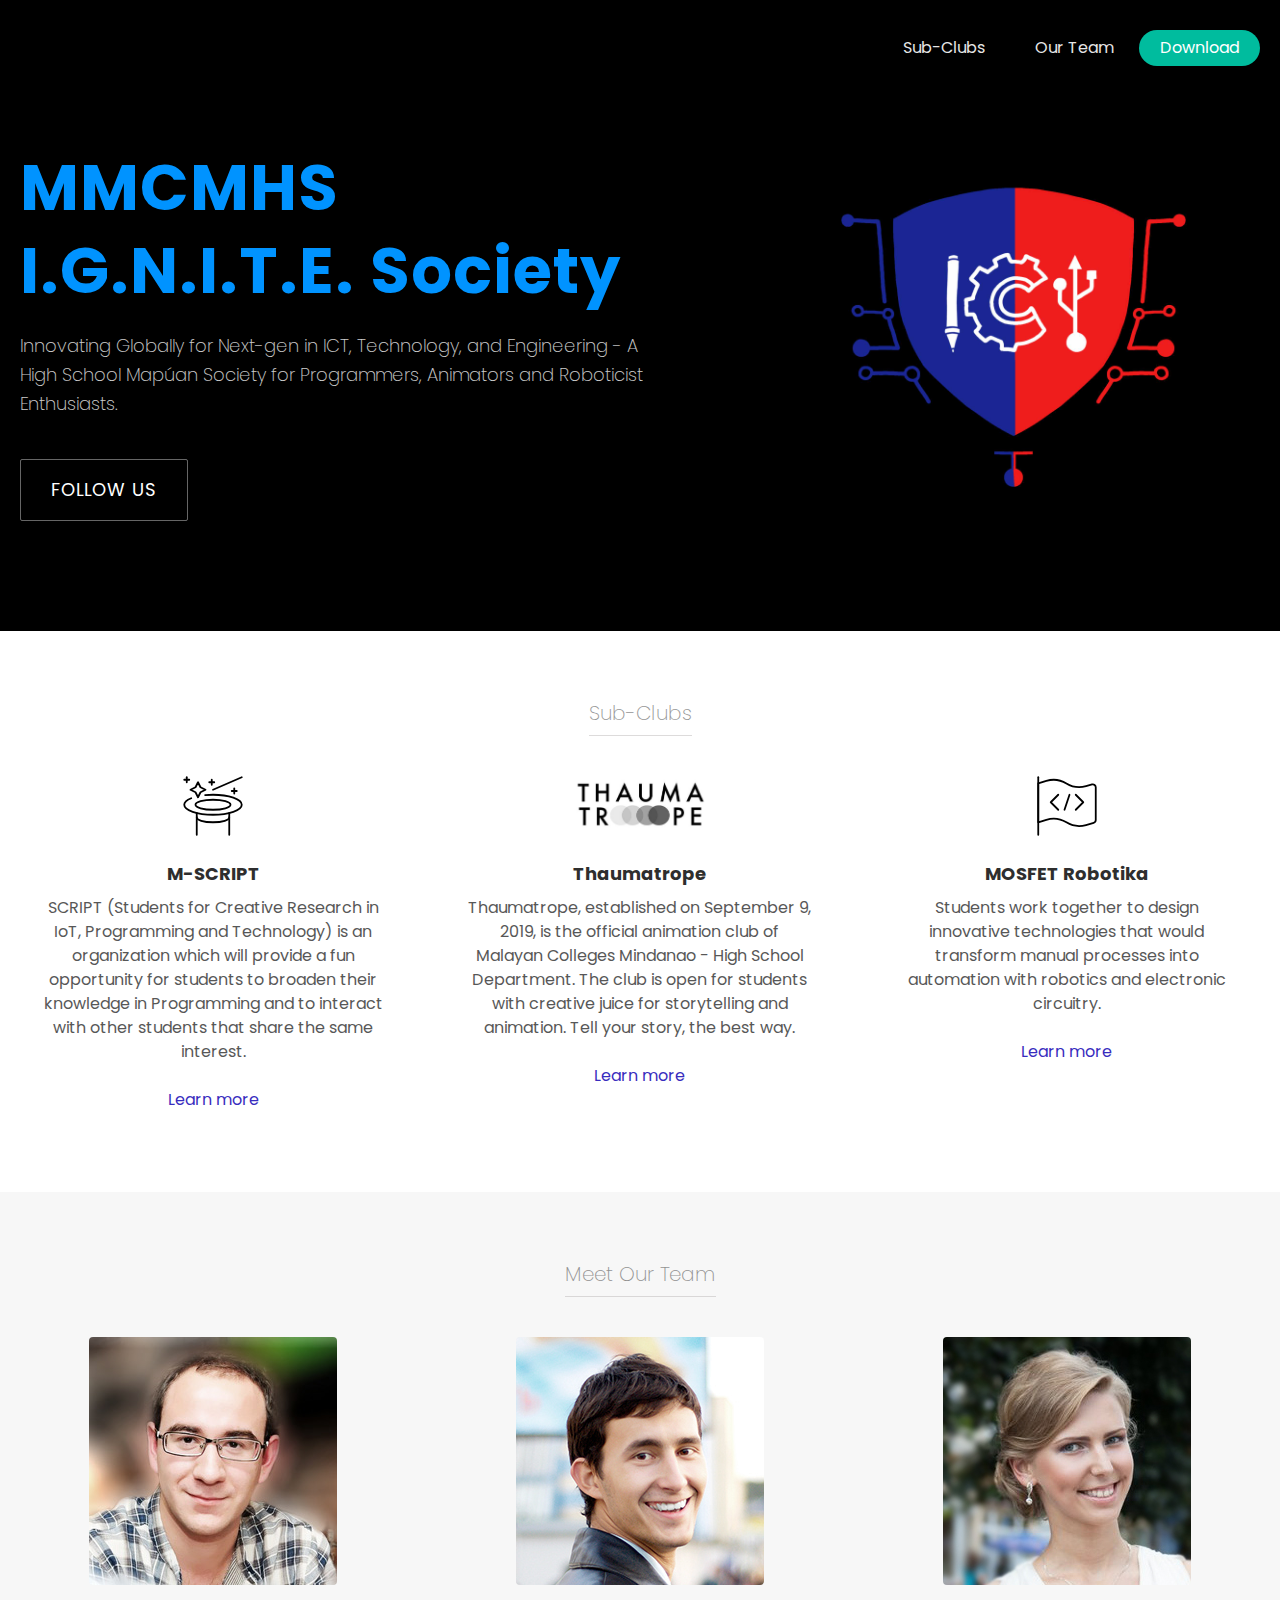
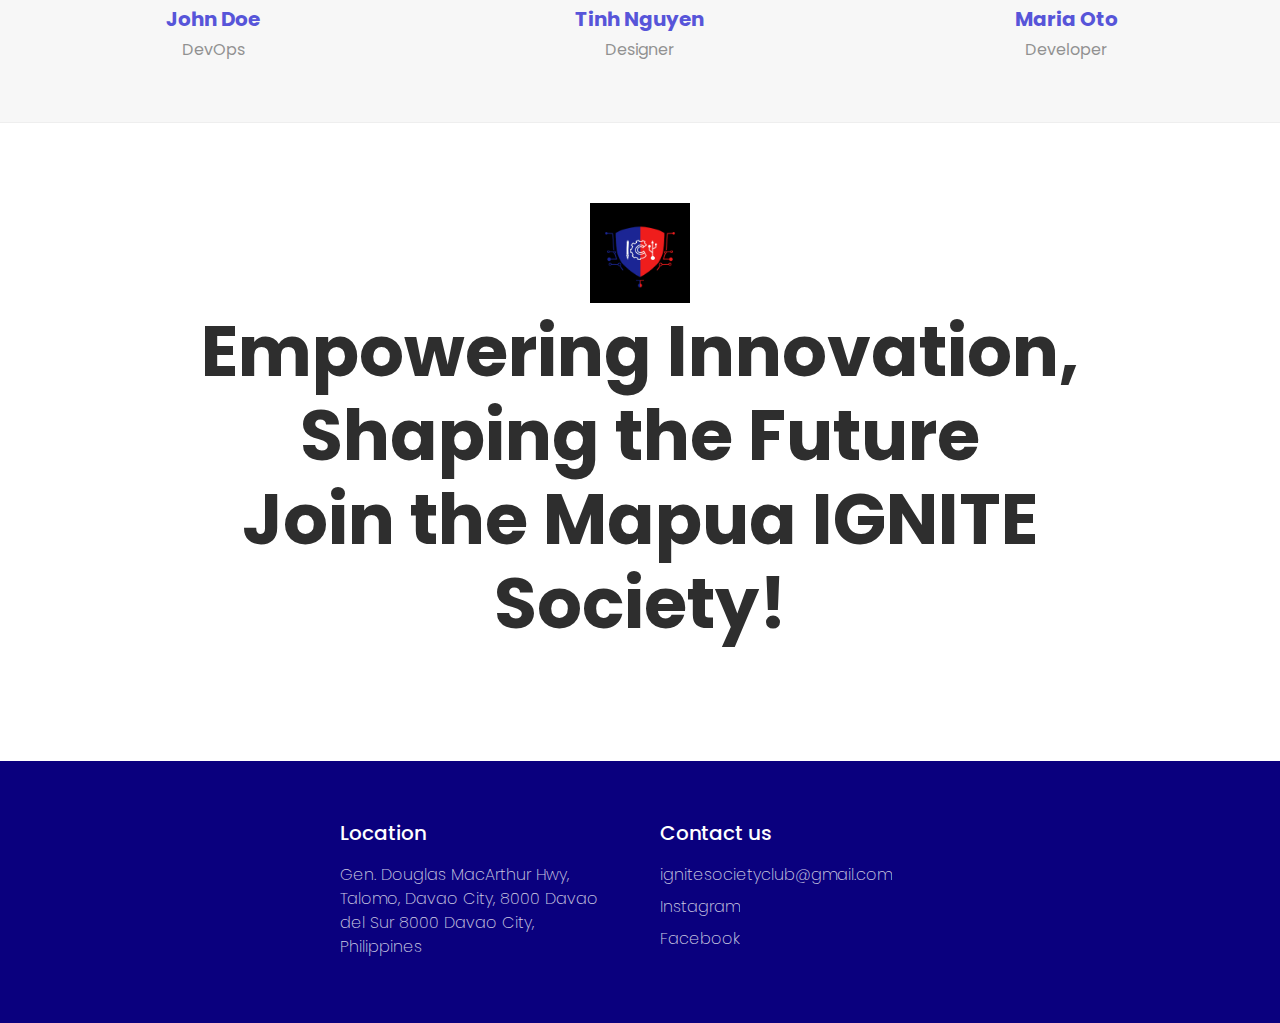
==== dev-space/index.html @ 8fa35f1d "my initial commit" ====
<!DOCTYPE html>
<html lang="en">

<head>
    <meta name="generator" content="Hugo 0.48" />
    <meta charset="utf-8">
    <meta name="robots" content="index, follow">
    <meta name="viewport" content="width=device-width, initial-scale=1.0, shrink-to-fit=no">
    <meta http-equiv="x-ua-compatible" content="ie=edge">
    <title>Dev Space by Lapa Ninja</title>
    <meta name="keywords" content="yeo">
    <link href="https://fonts.googleapis.com/css?family=Poppins:200,400,700" rel="stylesheet">
    <link rel="stylesheet" href="./css/spectre.css">
    <link rel="stylesheet" href="./css/spectre-icons.css">
    <link rel="stylesheet" href="./css/spectre-exp.css">
    <link rel="stylesheet" href="./css/yeo.css">
    <meta property="og:title" content="">
    <meta property="og:url" content="">
    <meta property="og:description" content="">
    <meta property="og:site_name" content="">
    <meta property="og:type" content="product">
    <meta property="og:image" content="">
</head>

<body>
    <div class="yeo-slogan">
        <div class="container yeo-header">
            <div class="columns">
                <div class="column col-12">
                    <header class="navbar">
                        <section class="navbar-section">
                            <a class="navbar-brand logo" href="./">
                                <!-- <img class="logo-img" src="./images/logo.svg" alt=""><span>Dev Space</span> -->
                            </a>
                        </section>
                        <section class="navbar-section hide-sm">
                            <a class="btn btn-link" href="#we-do">Sub-Clubs</a>
                            <!-- <a class="btn btn-link" href="#we-work">How we work</a>
                            <a class="btn btn-link" href="#price">Pricing</a> -->
                            <a class="btn btn-link" href="#team">Our Team</a>
                            <a class="btn btn-primary btn-hire-me" href="#" >Download</a>
                        </section>
                    </header>
                </div>
            </div>
        </div>
        <div class="container slogan">
            <div class="columns">
                <div class="column col-7 col-sm-12">
                    <div class="slogan-content">
                        <h1>
                            <span class="slogan-bold">MMCMHS</span> 
                            <span class="slogan-bold">I.G.N.I.T.E. Society</span>
                        </h1>
                        <p>Innovating Globally for Next-gen in ICT, Technology, and Engineering - A High School Mapúan Society for Programmers, Animators and Roboticist Enthusiasts.</p>
                        <a class="btn btn-primary btn-lg btn-start" target="_blank" href="#y">Follow us</a>

                    </div>
                </div>
                <div class="column col-5 hide-sm">
                    <img class="slogan-img" src="./images/ict club.jpg" alt="">
                </div>
                </div>
            </div>
        </div>
        <div class="yeo-do" id="we-do">
            <div class="container yeo-body">
                <div class="columns">
                    <div class="column col-12">
                        <h2 class="feature-title">Sub-Clubs</h2>
                    </div>
                    <div class="column col-4 col-sm-12">
                        <div class="yeo-do-content">
                            <img src="./images/what-we-do-1.svg" alt="">
                            <h3>M-SCRIPT</h3>
                            <p>SCRIPT (Students for Creative Research in IoT, Programming and Technology) is an organization which will provide a fun opportunity for students to broaden their knowledge in Programming and to interact with other students that share the same interest.</p>
                            <a href="">Learn more</a>
                        </div>
                    </div>
                    <div class="column col-4 col-sm-12">
                        <div class="yeo-do-content">
                            <img src="./images/THAUMATROPE.png" alt="">
                            <h3>Thaumatrope</h3>
                            <p>Thaumatrope, established on September 9, 2019, is the official animation club of Malayan Colleges Mindanao - High School Department. The club is open for students with creative juice for storytelling and animation. Tell your story, the best way.</p>
                            <a href="">Learn more</a>
                        </div>
                    </div>
                    <div class="column col-4 col-sm-12">
                        <div class="yeo-do-content">
                            <img src="./images/what-we-do-3.svg" alt="">
                            <h3>MOSFET Robotika</h3>
                            <p>Students work together to design innovative technologies that would transform manual processes into automation with robotics and electronic circuitry.</p>
                            <a href="">Learn more</a>
                        </div>
                    </div>
                </div>
            </div>
        </div>
        <!-- <div class="yeo-work" id="we-work">
            <div class="container yeo-body">
                <div class="columns">
                    <div class="column col-12 col-sm-12">
                        <h2 class="feature-title">How We Work</h2>
                    </div>
                    <div class="column col-10 col-sm-12 centered">
                        <h2 class="yeo-work-feature">
                        We build <span class="yeo-work-feature-bold">reliable infrastructure</span>, use comprehensive in-house tools.
                    </h2>
                    </div>
                </div>
            </div>
        </div>
        <div class="yeo-price" id="price">
            <div class="container yeo-body  col-sm-12">
                <div class="columns">
                    <div class="column col-4 col-sm-12">
                        <div class="panel">
                            <div class="panel-header">
                                <div class="panel-title"><span>PRO</span></div>
                            </div>
                            <div class="panel-body">
                                <p>
                                    <span class="price">$2500 </span>
                                    <span>/ month</span>
                                </p>
                                <ul>
                                    <li><strong>10</strong> billable hours included per month.</li>
                                    <li>Billable hourly rate of <strong>$300</strong> after the included 10 hours are utilized.</li>
                                    <li>24/7/365 on-call and 99.9% SLA</li>
                                    <li>Communication via ticketing system and e-mail.</li>
                                </ul>
                            </div>
                            <div class="panel-footer">
                                <button class="btn btn-primary btn-price">Contact Us</button>
                            </div>
                        </div>
                    </div>
                    <div class="column col-4 col-sm-12">
                        <div class="panel">
                            <div class="panel-header">
                                <div class="panel-title"><span>PREMIUM</span></div>
                            </div>
                            <div class="panel-body">
                                <p>
                                    <span class="price">$5000 </span>
                                    <span>/ month</span>
                                </p>
                                <ul>
                                    <li><strong>10</strong> billable hours included per month.</li>
                                    <li>Billable hourly rate of <strong>$300</strong> after the included 10 hours are utilized.</li>
                                    <li>24/7/365 on-call and 99.9% SLA</li>
                                    <li>Communication via ticketing system and e-mail.</li>
                                </ul>
                            </div>
                            <div class="panel-footer">
                                <button class="btn btn-primary btn-price">Contact Us</button>
                            </div>
                        </div>
                    </div>
                    <div class="column col-4 col-sm-12">
                        <div class="panel">
                            <div class="panel-header">
                                <div class="panel-title"><span>ENTERPRISE</span></div>
                            </div>
                            <div class="panel-body">
                                <p>
                                    <span class="price">$15000 </span>
                                    <span>/ month</span>
                                </p>
                                <ul>
                                    <li><strong>10</strong> billable hours included per month.</li>
                                    <li>Billable hourly rate of <strong>$300</strong> after the included 10 hours are utilized.</li>
                                    <li>24/7/365 on-call and 99.9% SLA</li>
                                    <li>Communication via ticketing system and e-mail.</li>
                                </ul>
                            </div>
                            <div class="panel-footer">
                                <button class="btn btn-primary btn-price">Contact Us</button>
                            </div>
                        </div>
                    </div>
                </div>
            </div>
        </div> -->
        <div class="yeo-team" id="team">
            <div class="container yeo-body">
                <div class="columns">
                    <div class="column col-12">
                        <h2 class="feature-title">Meet Our Team</h2>
                    </div>
                    <div class="column col-4 col-sm-12">
                        <a href=""><img class="s-circle" src="./images/team-1.jpg" alt=""></a>
                        <a href="https://www.lapa.ninja/"><span class="name">John Doe</span></a>
                        <span class="title">DevOps</span>
                    </div>
                    <div class="column col-4 col-sm-12">
                        <a href=""><img class="s-circle" src="./images/team-2.jpg" alt=""></a>
                        <a href="https://www.lapa.ninja/"><span class="name">Tinh Nguyen</span></a>
                        <span class="title">Designer</span>
                    </div>
                    <div class="column col-4 col-sm-12">
                        <a href=""><img class="s-circle" src="./images/team-3.jpg" alt=""></a>
                        <a href="https://www.lapa.ninja/"><span class="name">Maria Oto</span></a>
                        <span class="title">Developer</span>
                    </div>
                </div>
            </div>
        </div>
        <div class="yeo-open-source">
            <div class="container yeo-body">
                <div class="columns">
                    <div class="column col-12">
                        <!-- <h2 class="feature-title">We love Open Source</h2> -->
                    </div>
                    <div class="column col-10 centered col-sm-12">
                        <img class="open-source-img" src="./images/ict club.jpg" alt="" width="100" height="100">
                        <h2 class="open-source-feature">
                            Empowering Innovation, Shaping the Future 
                        <br />
                        Join the Mapua IGNITE Society!
                    </h2>
                        <!-- <a href="#" class="btn btn-lg btn-open-source">Follow us on Github</a> -->
                    </div>
                </div>
            </div>
        </div>
        <div class="yeo-footer">
            <div class="container">
                <div class="columns centered">
                    <div class="column col-3 col-sm-6">
                        <div class="yeo-footer-content">
                            <h4>Location</h4>
                            <ul class="nav">
                                <li class="nav-item">
                                    <a href="https://www.lapa.ninja/">Gen. Douglas MacArthur Hwy, Talomo, Davao City, 8000 Davao del Sur 8000 Davao City, Philippines</a>
                                </li>
                            </ul>
                        </div>
                    </div>
                    <div class="column col-3 col-sm-6">
                        <div class="yeo-footer-content">
                            <h4>Contact us</h4>
                            <ul class="nav">
                                <li class="nav-item">
                                    <a href="https://www.lapa.ninja/">ignitesocietyclub@gmail.com</a>
                                </li>
                                <li class="nav-item">
                                    <a href="https://www.lapa.ninja/">Instagram</a>
                                </li>
                                <li class="nav-item">
                                    <a href="https://www.lapa.ninja/">Facebook</a>
                                </li>
                            </ul>
                        </div>
                    </div>

</html>
---- dev-space/css/spectre-icons.css ----
/*! Spectre.css Icons v0.5.3 | MIT License | github.com/picturepan2/spectre */
.icon {
  box-sizing: border-box;
  display: inline-block;
  font-size: inherit;
  font-style: normal;
  height: 1em;
  position: relative;
  text-indent: -9999px;
  vertical-align: middle;
  width: 1em;
}

.icon::before,
.icon::after {
  display: block;
  left: 50%;
  position: absolute;
  top: 50%;
  transform: translate(-50%, -50%);
}

.icon.icon-2x {
  font-size: 1.6rem;
}

.icon.icon-3x {
  font-size: 2.4rem;
}

.icon.icon-4x {
  font-size: 3.2rem;
}

.accordion .icon,
.btn .icon,
.toast .icon,
.menu .icon {
  vertical-align: -10%;
}

.btn-lg .icon {
  vertical-align: -15%;
}

.icon-arrow-down::before,
.icon-arrow-left::before,
.icon-arrow-right::before,
.icon-arrow-up::before,
.icon-downward::before,
.icon-back::before,
.icon-forward::before,
.icon-upward::before {
  border: .1rem solid currentColor;
  border-bottom: 0;
  border-right: 0;
  content: "";
  height: .65em;
  width: .65em;
}

.icon-arrow-down::before {
  transform: translate(-50%, -75%) rotate(225deg);
}

.icon-arrow-left::before {
  transform: translate(-25%, -50%) rotate(-45deg);
}

.icon-arrow-right::before {
  transform: translate(-75%, -50%) rotate(135deg);
}

.icon-arrow-up::before {
  transform: translate(-50%, -25%) rotate(45deg);
}

.icon-back::after,
.icon-forward::after {
  background: currentColor;
  content: "";
  height: .1rem;
  width: .8em;
}

.icon-downward::after,
.icon-upward::after {
  background: currentColor;
  content: "";
  height: .8em;
  width: .1rem;
}

.icon-back::after {
  left: 55%;
}

.icon-back::before {
  transform: translate(-50%, -50%) rotate(-45deg);
}

.icon-downward::after {
  top: 45%;
}

.icon-downward::before {
  transform: translate(-50%, -50%) rotate(-135deg);
}

.icon-forward::after {
  left: 45%;
}

.icon-forward::before {
  transform: translate(-50%, -50%) rotate(135deg);
}

.icon-upward::after {
  top: 55%;
}

.icon-upward::before {
  transform: translate(-50%, -50%) rotate(45deg);
}

.icon-caret::before {
  border-left: .3em solid transparent;
  border-right: .3em solid transparent;
  border-top: .3em solid currentColor;
  content: "";
  height: 0;
  transform: translate(-50%, -25%);
  width: 0;
}

.icon-menu::before {
  background: currentColor;
  box-shadow: 0 -.35em, 0 .35em;
  content: "";
  height: .1rem;
  width: 100%;
}

.icon-apps::before {
  background: currentColor;
  box-shadow: -.35em -.35em, -.35em 0, -.35em .35em, 0 -.35em, 0 .35em, .35em -.35em, .35em 0, .35em .35em;
  content: "";
  height: 3px;
  width: 3px;
}

.icon-resize-horiz::before,
.icon-resize-horiz::after,
.icon-resize-vert::before,
.icon-resize-vert::after {
  border: .1rem solid currentColor;
  border-bottom: 0;
  border-right: 0;
  content: "";
  height: .45em;
  width: .45em;
}

.icon-resize-horiz::before,
.icon-resize-vert::before {
  transform: translate(-50%, -90%) rotate(45deg);
}

.icon-resize-horiz::after,
.icon-resize-vert::after {
  transform: translate(-50%, -10%) rotate(225deg);
}

.icon-resize-horiz::before {
  transform: translate(-90%, -50%) rotate(-45deg);
}

.icon-resize-horiz::after {
  transform: translate(-10%, -50%) rotate(135deg);
}

.icon-more-horiz::before,
.icon-more-vert::before {
  background: currentColor;
  border-radius: 50%;
  box-shadow: -.4em 0, .4em 0;
  content: "";
  height: 3px;
  width: 3px;
}

.icon-more-vert::before {
  box-shadow: 0 -.4em, 0 .4em;
}

.icon-plus::before,
.icon-minus::before,
.icon-cross::before {
  background: currentColor;
  content: "";
  height: .1rem;
  width: 100%;
}

.icon-plus::after,
.icon-cross::after {
  background: currentColor;
  content: "";
  height: 100%;
  width: .1rem;
}

.icon-cross::before {
  width: 100%;
}

.icon-cross::after {
  height: 100%;
}

.icon-cross::before,
.icon-cross::after {
  transform: translate(-50%, -50%) rotate(45deg);
}

.icon-check::before {
  border: .1rem solid currentColor;
  border-right: 0;
  border-top: 0;
  content: "";
  height: .5em;
  transform: translate(-50%, -75%) rotate(-45deg); 
  width: .9em;
}

.icon-stop {
  border: .1rem solid currentColor;
  border-radius: 50%;
}

.icon-stop::before {
  background: currentColor;
  content: "";
  height: .1rem;
  transform: translate(-50%, -50%) rotate(45deg);
  width: 1em;
}

.icon-shutdown {
  border: .1rem solid currentColor;
  border-radius: 50%;
  border-top-color: transparent;
}

.icon-shutdown::before {
  background: currentColor;
  content: "";
  height: .5em;
  top: .1em;
  width: .1rem;
}

.icon-refresh::before {
  border: .1rem solid currentColor;
  border-radius: 50%;
  border-right-color: transparent;
  content: "";
  height: 1em;
  width: 1em;
}

.icon-refresh::after {
  border: .2em solid currentColor;
  border-left-color: transparent;
  border-top-color: transparent;
  content: "";
  height: 0;
  left: 80%;
  top: 20%;
  width: 0;
}

.icon-search::before {
  border: .1rem solid currentColor;
  border-radius: 50%;
  content: "";
  height: .75em;
  left: 5%;
  top: 5%;
  transform: translate(0, 0) rotate(45deg);
  width: .75em;
}

.icon-search::after {
  background: currentColor;
  content: "";
  height: .1rem;
  left: 80%;
  top: 80%;
  transform: translate(-50%, -50%) rotate(45deg);
  width: .4em;
}

.icon-edit::before {
  border: .1rem solid currentColor;
  content: "";
  height: .4em;
  transform: translate(-40%, -60%) rotate(-45deg);
  width: .85em;
}

.icon-edit::after {
  border: .15em solid currentColor;
  border-right-color: transparent;
  border-top-color: transparent;
  content: "";
  height: 0;
  left: 5%;
  top: 95%;
  transform: translate(0, -100%);
  width: 0;
}

.icon-delete::before {
  border: .1rem solid currentColor;
  border-bottom-left-radius: .1rem;
  border-bottom-right-radius: .1rem;
  border-top: 0;
  content: "";
  height: .75em;
  top: 60%;
  width: .75em;
}

.icon-delete::after {
  background: currentColor;
  box-shadow: -.25em .2em, .25em .2em;
  content: "";
  height: .1rem;
  top: .05rem;
  width: .5em;
}

.icon-share {
  border: .1rem solid currentColor;
  border-radius: .1rem;
  border-right: 0;
  border-top: 0;
}

.icon-share::before {
  border: .1rem solid currentColor;
  border-left: 0;
  border-top: 0;
  content: "";
  height: .4em;
  left: 100%;
  top: .25em;
  transform: translate(-125%, -50%) rotate(-45deg);
  width: .4em;
}

.icon-share::after {
  border: .1rem solid currentColor;
  border-bottom: 0;
  border-radius: 75% 0;
  border-right: 0;
  content: "";
  height: .5em;
  width: .6em;
}

.icon-flag::before {
  background: currentColor;
  content: "";
  height: 1em;
  left: 15%;
  width: .1rem;
}

.icon-flag::after {
  border: .1rem solid currentColor;
  border-bottom-right-radius: .1rem;
  border-left: 0;
  border-top-right-radius: .1rem;
  content: "";
  height: .65em;
  left: 60%;
  top: 35%;
  width: .8em;
}

.icon-bookmark::before {
  border: .1rem solid currentColor;
  border-bottom: 0;
  border-top-left-radius: .1rem;
  border-top-right-radius: .1rem;
  content: "";
  height: .9em;
  width: .8em;
}

.icon-bookmark::after {
  border: .1rem solid currentColor;
  border-bottom: 0;
  border-left: 0;
  border-radius: .1rem;
  content: "";
  height: .5em;
  transform: translate(-50%, 35%) rotate(-45deg) skew(15deg, 15deg);
  width: .5em;
}

.icon-download,
.icon-upload {
  border-bottom: .1rem solid currentColor;
}

.icon-download::before,
.icon-upload::before {
  border: .1rem solid currentColor;
  border-bottom: 0;
  border-right: 0;
  content: "";
  height: .5em;
  transform: translate(-50%, -60%) rotate(-135deg); 
  width: .5em;
}

.icon-download::after,
.icon-upload::after {
  background: currentColor;
  content: "";
  height: .6em;
  top: 40%;
  width: .1rem;
}

.icon-upload::before {
  transform: translate(-50%, -60%) rotate(45deg);
}

.icon-upload::after {
  top: 50%;
}

.icon-time {
  border: .1rem solid currentColor;
  border-radius: 50%;
}

.icon-time::before {
  background: currentColor;
  content: "";
  height: .4em;
  transform: translate(-50%, -75%);
  width: .1rem;
}

.icon-time::after {
  background: currentColor;
  content: "";
  height: .3em;
  transform: translate(-50%, -75%) rotate(90deg);
  transform-origin: 50% 90%;
  width: .1rem;
}

.icon-mail::before {
  border: .1rem solid currentColor;
  border-radius: .1rem;
  content: "";
  height: .8em;
  width: 1em;
}

.icon-mail::after {
  border: .1rem solid currentColor;
  border-right: 0;
  border-top: 0;
  content: "";
  height: .5em;
  transform: translate(-50%, -90%) rotate(-45deg) skew(10deg, 10deg);
  width: .5em;
}

.icon-people::before {
  border: .1rem solid currentColor;
  border-radius: 50%;
  content: "";
  height: .45em;
  top: 25%;
  width: .45em;
}

.icon-people::after {
  border: .1rem solid currentColor;
  border-radius: 50% 50% 0 0;
  content: "";
  height: .4em;
  top: 75%;
  width: .9em;
}

.icon-message {
  border: .1rem solid currentColor;
  border-bottom: 0;
  border-radius: .1rem;
  border-right: 0;
}

.icon-message::before {
  border: .1rem solid currentColor;
  border-bottom-right-radius: .1rem;
  border-left: 0;
  border-top: 0;
  content: "";
  height: .8em;
  left: 65%;
  top: 40%;
  width: .7em;
}

.icon-message::after {
  background: currentColor;
  border-radius: .1rem;
  content: "";
  height: .3em;
  left: 10%;
  top: 100%;
  transform: translate(0, -90%) rotate(45deg);
  width: .1rem;
}

.icon-photo {
  border: .1rem solid currentColor;
  border-radius: .1rem;
}

.icon-photo::before {
  border: .1rem solid currentColor;
  border-radius: 50%;
  content: "";
  height: .25em;
  left: 35%;
  top: 35%;
  width: .25em;
}

.icon-photo::after {
  border: .1rem solid currentColor;
  border-bottom: 0;
  border-left: 0;
  content: "";
  height: .5em;
  left: 60%;
  transform: translate(-50%, 25%) rotate(-45deg);
  width: .5em;
}

.icon-link::before,
.icon-link::after {
  border: .1rem solid currentColor;
  border-radius: 5em 0 0 5em;
  border-right: 0;
  content: "";
  height: .5em;
  width: .75em;
}

.icon-link::before {
  transform: translate(-70%, -45%) rotate(-45deg);
}

.icon-link::after {
  transform: translate(-30%, -55%) rotate(135deg);
}

.icon-location::before {
  border: .1rem solid currentColor;
  border-radius: 50% 50% 50% 0;
  content: "";
  height: .8em;
  transform: translate(-50%, -60%) rotate(-45deg);
  width: .8em;
}

.icon-location::after {
  border: .1rem solid currentColor;
  border-radius: 50%;
  content: "";
  height: .2em;
  transform: translate(-50%, -80%);
  width: .2em;
}

.icon-emoji {
  border: .1rem solid currentColor;
  border-radius: 50%;
}

.icon-emoji::before {
  border-radius: 50%;
  box-shadow: -.17em -.15em, .17em -.15em;
  content: "";
  height: .1em;
  width: .1em;
}

.icon-emoji::after {
  border: .1rem solid currentColor;
  border-bottom-color: transparent;
  border-radius: 50%;
  border-right-color: transparent;
  content: "";
  height: .5em;
  transform: translate(-50%, -40%) rotate(-135deg);
  width: .5em;
}
---- dev-space/css/spectre-exp.css ----
/*! Spectre.css Experimentals v0.5.3 | MIT License | github.com/picturepan2/spectre */
.form-autocomplete {
  position: relative;
}

.form-autocomplete .form-autocomplete-input {
  align-content: flex-start;
  display: flex;
  display: -ms-flexbox;
  -ms-flex-line-pack: start;
  -ms-flex-wrap: wrap;
  flex-wrap: wrap;
  height: auto;
  min-height: 1.6rem;
  padding: .1rem;
}

.form-autocomplete .form-autocomplete-input.is-focused {
  border-color: #5755d9; 
  box-shadow: 0 0 0 .1rem rgba(87, 85, 217, .2);
}

.form-autocomplete .form-autocomplete-input .form-input {
  border-color: transparent;
  box-shadow: none;
  display: inline-block;
  -ms-flex: 1 0 auto;
  flex: 1 0 auto;
  height: 1.2rem;
  line-height: .8rem;
  margin: .1rem;
  width: auto;
}

.form-autocomplete .menu {
  left: 0;
  position: absolute;
  top: 100%;
  width: 100%;
}

.form-autocomplete.autocomplete-oneline .form-autocomplete-input {
  -ms-flex-wrap: nowrap;
  flex-wrap: nowrap;
  overflow-x: auto;
}

.form-autocomplete.autocomplete-oneline .chip {
  -ms-flex: 1 0 auto;
  flex: 1 0 auto;
}

.calendar {
  border: .05rem solid #e7e9ed;
  border-radius: .1rem;
  display: block;
  min-width: 280px;
}

.calendar .calendar-nav {
  align-items: center;
  background: #f8f9fa;
  border-top-left-radius: .1rem;
  border-top-right-radius: .1rem;
  display: flex;
  display: -ms-flexbox;
  -ms-flex-align: center;
  font-size: .9rem;
  padding: .4rem;
}

.calendar .calendar-header,
.calendar .calendar-body {
  display: flex;
  display: -ms-flexbox;
  -ms-flex-pack: center;
  -ms-flex-wrap: wrap;
  flex-wrap: wrap;
  justify-content: center;
  padding: .4rem 0;
}

.calendar .calendar-header .calendar-date,
.calendar .calendar-body .calendar-date {
  -ms-flex: 0 0 14.28%;
  flex: 0 0 14.28%;
  max-width: 14.28%;
}

.calendar .calendar-header {
  background: #f8f9fa;
  border-bottom: .05rem solid #e7e9ed;
  color: #acb3c2;
  font-size: .7rem;
  text-align: center;
}

.calendar .calendar-body {
  color: #667189;
}

.calendar .calendar-date {
  border: 0;
  padding: .2rem;
}

.calendar .calendar-date .date-item {
  -webkit-appearance: none;
  -moz-appearance: none;
  appearance: none;
  background: transparent;
  border: .05rem solid transparent;
  border-radius: 50%;
  color: #667189;
  cursor: pointer;
  font-size: .7rem;
  height: 1.4rem;
  line-height: 1rem;
  outline: none;
  padding: .1rem;
  position: relative;
  text-align: center;
  text-decoration: none;
  transition: all .2s ease;
  vertical-align: middle;
  white-space: nowrap;
  width: 1.4rem;
}

.calendar .calendar-date .date-item.date-today {
  border-color: #e5e5f9;
  color: #5755d9;
}

.calendar .calendar-date .date-item:focus {
  box-shadow: 0 0 0 .1rem rgba(87, 85, 217, .2);
}

.calendar .calendar-date .date-item:focus,
.calendar .calendar-date .date-item:hover {
  background: #fefeff;
  border-color: #e5e5f9;
  color: #5755d9;
  text-decoration: none;
}

.calendar .calendar-date .date-item:active,
.calendar .calendar-date .date-item.active {
  background: #4b48d6;
  border-color: #3634d2;
  color: #fff;
}

.calendar .calendar-date .date-item.badge::after {
  position: absolute;
  right: 3px;
  top: 3px;
  transform: translate(50%, -50%);
}

.calendar .calendar-date .date-item:disabled,
.calendar .calendar-date .date-item.disabled,
.calendar .calendar-date .calendar-event:disabled,
.calendar .calendar-date .calendar-event.disabled {
  cursor: default;
  opacity: .25;
  pointer-events: none;
}

.calendar .calendar-date.prev-month .date-item,
.calendar .calendar-date.prev-month .calendar-event,
.calendar .calendar-date.next-month .date-item,
.calendar .calendar-date.next-month .calendar-event {
  opacity: .25;
}

.calendar .calendar-range {
  position: relative;
}

.calendar .calendar-range::before {
  background: #f1f1fc;
  content: "";
  height: 1.4rem;
  left: 0;
  position: absolute;
  right: 0;
  top: 50%;
  transform: translateY(-50%);
}

.calendar .calendar-range.range-start::before {
  left: 50%;
}

.calendar .calendar-range.range-end::before {
  right: 50%;
}

.calendar .calendar-range.range-start .date-item,
.calendar .calendar-range.range-end .date-item {
  background: #4b48d6;
  border-color: #3634d2;
  color: #fff;
}

.calendar .calendar-range .date-item {
  color: #5755d9;
}

.calendar.calendar-lg .calendar-body {
  padding: 0;
}

.calendar.calendar-lg .calendar-body .calendar-date {
  border-bottom: .05rem solid #e7e9ed;
  border-right: .05rem solid #e7e9ed;
  display: flex;
  display: -ms-flexbox;
  -ms-flex-direction: column;
  flex-direction: column;
  height: 5.5rem;
  padding: 0;
}

.calendar.calendar-lg .calendar-body .calendar-date:nth-child(7n) {
  border-right: 0;
}

.calendar.calendar-lg .calendar-body .calendar-date:nth-last-child(-n+7) {
  border-bottom: 0;
}

.calendar.calendar-lg .date-item {
  align-self: flex-end;
  -ms-flex-item-align: end;
  height: 1.4rem;
  margin-right: .2rem;
  margin-top: .2rem;
}

.calendar.calendar-lg .calendar-range::before {
  top: 19px;
}

.calendar.calendar-lg .calendar-range.range-start::before {
  left: auto;
  width: 19px;
}

.calendar.calendar-lg .calendar-range.range-end::before {
  right: 19px;
}

.calendar.calendar-lg .calendar-events {
  flex-grow: 1;
  -ms-flex-positive: 1;
  line-height: 1;
  overflow-y: auto;
  padding: .2rem;
}

.calendar.calendar-lg .calendar-event {
  border-radius: .1rem;
  display: block;
  font-size: .7rem;
  margin: .1rem auto;
  overflow: hidden;
  padding: 3px 4px;
  text-overflow: ellipsis;
  white-space: nowrap;
}

.carousel {
  background: #f8f9fa;
  display: block;
  overflow: hidden;
  -webkit-overflow-scrolling: touch;
  position: relative;
  width: 100%;
  z-index: 1;
}

.carousel .carousel-container {
  height: 100%;
  left: 0;
  position: relative;
}

.carousel .carousel-container::before {
  content: "";
  display: block;
  padding-bottom: 56.25%;
}

.carousel .carousel-container .carousel-item {
  animation: carousel-slideout 1s ease-in-out 1;
  height: 100%;
  left: 0;
  margin: 0;
  opacity: 0;
  position: absolute;
  top: 0;
  width: 100%;
}

.carousel .carousel-container .carousel-item:hover .item-prev,
.carousel .carousel-container .carousel-item:hover .item-next {
  opacity: 1;
}

.carousel .carousel-container .item-prev,
.carousel .carousel-container .item-next {
  background: rgba(231, 233, 237, .25);
  border-color: rgba(231, 233, 237, .5);
  color: #e7e9ed;
  opacity: 0;
  position: absolute;
  top: 50%;
  transform: translateY(-50%);
  transition: all .4s ease;
  z-index: 100;
}

.carousel .carousel-container .item-prev {
  left: 1rem;
}

.carousel .carousel-container .item-next {
  right: 1rem;
}

.carousel .carousel-locator:nth-of-type(1):checked ~ .carousel-container .carousel-item:nth-of-type(1),
.carousel .carousel-locator:nth-of-type(2):checked ~ .carousel-container .carousel-item:nth-of-type(2),
.carousel .carousel-locator:nth-of-type(3):checked ~ .carousel-container .carousel-item:nth-of-type(3),
.carousel .carousel-locator:nth-of-type(4):checked ~ .carousel-container .carousel-item:nth-of-type(4) {
  animation: carousel-slidein .75s ease-in-out 1;
  opacity: 1;
  z-index: 100;
}

.carousel .carousel-locator:nth-of-type(1):checked ~ .carousel-nav .nav-item:nth-of-type(1),
.carousel .carousel-locator:nth-of-type(2):checked ~ .carousel-nav .nav-item:nth-of-type(2),
.carousel .carousel-locator:nth-of-type(3):checked ~ .carousel-nav .nav-item:nth-of-type(3),
.carousel .carousel-locator:nth-of-type(4):checked ~ .carousel-nav .nav-item:nth-of-type(4) {
  color: #e7e9ed;
}

.carousel .carousel-nav {
  bottom: .4rem;
  display: flex;
  display: -ms-flexbox;
  -ms-flex-pack: center;
  justify-content: center;
  left: 50%;
  position: absolute;
  transform: translateX(-50%);
  width: 10rem;
  z-index: 100;
}

.carousel .carousel-nav .nav-item {
  color: rgba(231, 233, 237, .5);
  display: block;
  -ms-flex: 1 0 auto;
  flex: 1 0 auto;
  height: 1.6rem;
  margin: .2rem;
  max-width: 2.5rem;
  position: relative;
}

.carousel .carousel-nav .nav-item::before {
  background: currentColor;
  content: "";
  display: block;
  height: .1rem;
  position: absolute;
  top: .5rem;
  width: 100%;
}

@keyframes carousel-slidein {
  0% {
    transform: translateX(100%);
  }
  100% {
    transform: translateX(0);
  }
}

@keyframes carousel-slideout {
  0% {
    opacity: 1;
    transform: translateX(0);
  }
  100% {
    opacity: 1;
    transform: translateX(-50%);
  }
}

.comparison-slider {
  height: 50vh;
  overflow: hidden;
  -webkit-overflow-scrolling: touch; 
  position: relative;
  width: 100%;
}

.comparison-slider .comparison-before,
.comparison-slider .comparison-after {
  height: 100%;
  left: 0;
  margin: 0;
  overflow: hidden;
  position: absolute;
  top: 0;
}

.comparison-slider .comparison-before img,
.comparison-slider .comparison-after img {
  height: 100%;
  object-fit: cover;
  object-position: left center;
  position: absolute;
  width: 100%;
}

.comparison-slider .comparison-before {
  width: 100%;
  z-index: 1;
}

.comparison-slider .comparison-before .comparison-label {
  right: .8rem;
}

.comparison-slider .comparison-after {
  max-width: 100%;
  min-width: 0;
  z-index: 2;
}

.comparison-slider .comparison-after::before {
  background: transparent;
  content: "";
  cursor: default;
  height: 100%;
  left: 0;
  position: absolute;
  right: .8rem;
  top: 0;
  z-index: 1;
}

.comparison-slider .comparison-after::after {
  background: currentColor;
  border-radius: 50%;
  box-shadow: 0 -5px, 0 5px;
  color: #fff;
  content: "";
  height: 3px;
  position: absolute;
  right: .4rem;
  top: 50%;
  transform: translate(50%, -50%);
  width: 3px;
}

.comparison-slider .comparison-after .comparison-label {
  left: .8rem;
}

.comparison-slider .comparison-resizer {
  animation: first-run 1.5s 1 ease-in-out;
  cursor: ew-resize;
  height: .8rem;
  left: 0;
  max-width: 100%;
  min-width: .8rem;
  opacity: 0;
  outline: none;
  position: relative;
  resize: horizontal;
  top: 50%;
  transform: translateY(-50%) scaleY(30);
  width: 0;
}

.comparison-slider .comparison-label {
  background: rgba(69, 77, 93, .5);
  bottom: .8rem;
  color: #fff;
  padding: .2rem .4rem;
  position: absolute;
  -webkit-user-select: none;
  -moz-user-select: none;
  -ms-user-select: none;
  user-select: none;
}

@keyframes first-run {
  0% {
    width: 0;
  }
  25% {
    width: 2.4rem;
  }
  50% {
    width: .8rem;
  }
  75% {
    width: 1.2rem;
  }
  100% {
    width: 0;
  }
}

.filter .filter-tag#tag-0:checked ~ .filter-nav .chip[for="tag-0"],
.filter .filter-tag#tag-1:checked ~ .filter-nav .chip[for="tag-1"],
.filter .filter-tag#tag-2:checked ~ .filter-nav .chip[for="tag-2"],
.filter .filter-tag#tag-3:checked ~ .filter-nav .chip[for="tag-3"],
.filter .filter-tag#tag-4:checked ~ .filter-nav .chip[for="tag-4"],
.filter .filter-tag#tag-5:checked ~ .filter-nav .chip[for="tag-5"],
.filter .filter-tag#tag-6:checked ~ .filter-nav .chip[for="tag-6"],
.filter .filter-tag#tag-7:checked ~ .filter-nav .chip[for="tag-7"],
.filter .filter-tag#tag-8:checked ~ .filter-nav .chip[for="tag-8"] {
  background: #5755d9;
  color: #fff;
}

.filter .filter-tag#tag-1:checked ~ .filter-body .filter-item:not([data-tag~="tag-1"]),
.filter .filter-tag#tag-2:checked ~ .filter-body .filter-item:not([data-tag~="tag-2"]),
.filter .filter-tag#tag-3:checked ~ .filter-body .filter-item:not([data-tag~="tag-3"]),
.filter .filter-tag#tag-4:checked ~ .filter-body .filter-item:not([data-tag~="tag-4"]),
.filter .filter-tag#tag-5:checked ~ .filter-body .filter-item:not([data-tag~="tag-5"]),
.filter .filter-tag#tag-6:checked ~ .filter-body .filter-item:not([data-tag~="tag-6"]),
.filter .filter-tag#tag-7:checked ~ .filter-body .filter-item:not([data-tag~="tag-7"]),
.filter .filter-tag#tag-8:checked ~ .filter-body .filter-item:not([data-tag~="tag-8"]) {
  display: none;
}

.filter .filter-nav {
  margin: .4rem 0;
}

.filter .filter-body {
  display: flex;
  display: -ms-flexbox;
  -ms-flex-wrap: wrap;
  flex-wrap: wrap;
}

.meter {
  -webkit-appearance: none;
  -moz-appearance: none;
  appearance: none;
  background: #f8f9fa;
  border: 0;
  border-radius: .1rem;
  display: block;
  height: .8rem; 
  width: 100%;
}

.meter::-webkit-meter-inner-element {
  display: block;
}

.meter::-webkit-meter-bar,
.meter::-webkit-meter-optimum-value,
.meter::-webkit-meter-suboptimum-value,
.meter::-webkit-meter-even-less-good-value {
  border-radius: .1rem;
}

.meter::-webkit-meter-bar {
  background: #f8f9fa;
}

.meter::-webkit-meter-optimum-value {
  background: #32b643;
}

.meter::-webkit-meter-suboptimum-value {
  background: #ffb700;
}

.meter::-webkit-meter-even-less-good-value {
  background: #e85600;
}

.meter::-moz-meter-bar,
.meter:-moz-meter-optimum,
.meter:-moz-meter-sub-optimum,
.meter:-moz-meter-sub-sub-optimum {
  border-radius: .1rem;
}

.meter:-moz-meter-optimum::-moz-meter-bar {
  background: #32b643;
}

.meter:-moz-meter-sub-optimum::-moz-meter-bar {
  background: #ffb700;
}

.meter:-moz-meter-sub-sub-optimum::-moz-meter-bar {
  background: #e85600;
}

.off-canvas {
  display: flex;
  display: -ms-flexbox;
  -ms-flex-flow: nowrap;
  flex-flow: nowrap;
  height: 100%;
  position: relative;
  width: 100%;
}

.off-canvas .off-canvas-toggle {
  display: block;
  left: .4rem; 
  position: absolute;
  top: .4rem;
  transition: none;
  z-index: 1;
}

.off-canvas .off-canvas-sidebar {
  background: #f8f9fa;
  bottom: 0;
  left: 0;
  min-width: 10rem;
  overflow-y: auto;
  position: fixed;
  top: 0;
  transform: translateX(-100%); 
  transition: transform .25s ease;
  z-index: 200;
}

.off-canvas .off-canvas-content {
  -ms-flex: 1 1 auto;
  flex: 1 1 auto;
  height: 100%;
  padding: .4rem .4rem .4rem 4rem;
}

.off-canvas .off-canvas-overlay {
  background: rgba(69, 77, 93, .1);
  border-color: transparent;
  border-radius: 0;
  bottom: 0;
  display: none;
  height: 100%;
  left: 0;
  position: fixed;
  right: 0;
  top: 0;
  width: 100%;
}

.off-canvas .off-canvas-sidebar:target,
.off-canvas .off-canvas-sidebar.active {
  transform: translateX(0);
}

.off-canvas .off-canvas-sidebar:target ~ .off-canvas-overlay,
.off-canvas .off-canvas-sidebar.active ~ .off-canvas-overlay {
  display: block;
  z-index: 100;
}

@media (min-width: 960px) {
  .off-canvas.off-canvas-sidebar-show .off-canvas-toggle {
    display: none;
  }
  .off-canvas.off-canvas-sidebar-show .off-canvas-sidebar {
    -ms-flex: 0 0 auto;
    flex: 0 0 auto;
    position: relative;
    transform: none;
  }
  .off-canvas.off-canvas-sidebar-show .off-canvas-overlay {
    display: none !important;
  }
}

.parallax {
  display: block;
  height: auto;
  position: relative;
  width: auto;
}

.parallax .parallax-content {
  box-shadow: 0 1rem 2.1rem rgba(69, 77, 93, .3);
  height: auto;
  transform: perspective(1000px);
  transform-style: preserve-3d;
  transition: all .4s ease;
  width: 100%;
}

.parallax .parallax-content::before {
  content: "";
  display: block;
  height: 100%;
  left: 0;
  position: absolute;
  top: 0;
  width: 100%;
}

.parallax .parallax-front {
  align-items: center;
  color: #fff;
  display: flex;
  display: -ms-flexbox;
  -ms-flex-align: center;
  -ms-flex-pack: center;
  height: 100%;
  justify-content: center;
  left: 0;
  position: absolute;
  text-align: center;
  text-shadow: 0 0 20px rgba(69, 77, 93, .75);
  top: 0;
  transform: translateZ(50px) scale(.95);
  transition: all .4s ease;
  width: 100%;
  z-index: 1;
}

.parallax .parallax-top-left {
  height: 50%;
  left: 0;
  outline: none;
  position: absolute;
  top: 0; 
  width: 50%;
  z-index: 100;
}

.parallax .parallax-top-left:focus ~ .parallax-content,
.parallax .parallax-top-left:hover ~ .parallax-content {
  transform: perspective(1000px) rotateX(3deg) rotateY(-3deg);
}

.parallax .parallax-top-left:focus ~ .parallax-content::before,
.parallax .parallax-top-left:hover ~ .parallax-content::before {
  background: linear-gradient(135deg, rgba(255, 255, 255, .35) 0%, transparent 50%);
}

.parallax .parallax-top-left:focus ~ .parallax-content .parallax-front,
.parallax .parallax-top-left:hover ~ .parallax-content .parallax-front {
  transform: translate3d(4.5px, 4.5px, 50px) scale(.95);
}

.parallax .parallax-top-right {
  height: 50%;
  outline: none;
  position: absolute;
  right: 0;
  top: 0; 
  width: 50%;
  z-index: 100;
}

.parallax .parallax-top-right:focus ~ .parallax-content,
.parallax .parallax-top-right:hover ~ .parallax-content {
  transform: perspective(1000px) rotateX(3deg) rotateY(3deg);
}

.parallax .parallax-top-right:focus ~ .parallax-content::before,
.parallax .parallax-top-right:hover ~ .parallax-content::before {
  background: linear-gradient(-135deg, rgba(255, 255, 255, .35) 0%, transparent 50%);
}

.parallax .parallax-top-right:focus ~ .parallax-content .parallax-front,
.parallax .parallax-top-right:hover ~ .parallax-content .parallax-front {
  transform: translate3d(-4.5px, 4.5px, 50px) scale(.95);
}

.parallax .parallax-bottom-left {
  bottom: 0;
  height: 50%;
  left: 0; 
  outline: none;
  position: absolute;
  width: 50%;
  z-index: 100;
}

.parallax .parallax-bottom-left:focus ~ .parallax-content,
.parallax .parallax-bottom-left:hover ~ .parallax-content {
  transform: perspective(1000px) rotateX(-3deg) rotateY(-3deg);
}

.parallax .parallax-bottom-left:focus ~ .parallax-content::before,
.parallax .parallax-bottom-left:hover ~ .parallax-content::before {
  background: linear-gradient(45deg, rgba(255, 255, 255, .35) 0%, transparent 50%);
}

.parallax .parallax-bottom-left:focus ~ .parallax-content .parallax-front,
.parallax .parallax-bottom-left:hover ~ .parallax-content .parallax-front {
  transform: translate3d(4.5px, -4.5px, 50px) scale(.95);
}

.parallax .parallax-bottom-right {
  bottom: 0;
  height: 50%;
  outline: none;
  position: absolute;
  right: 0; 
  width: 50%;
  z-index: 100;
}

.parallax .parallax-bottom-right:focus ~ .parallax-content,
.parallax .parallax-bottom-right:hover ~ .parallax-content {
  transform: perspective(1000px) rotateX(-3deg) rotateY(3deg);
}

.parallax .parallax-bottom-right:focus ~ .parallax-content::before,
.parallax .parallax-bottom-right:hover ~ .parallax-content::before {
  background: linear-gradient(-45deg, rgba(255, 255, 255, .35) 0%, transparent 50%);
}

.parallax .parallax-bottom-right:focus ~ .parallax-content .parallax-front,
.parallax .parallax-bottom-right:hover ~ .parallax-content .parallax-front {
  transform: translate3d(-4.5px, -4.5px, 50px) scale(.95);
}

.progress {
  -webkit-appearance: none;
  -moz-appearance: none;
  appearance: none;
  background: #f0f1f4;
  border: 0;
  border-radius: .1rem;
  color: #5755d9;
  height: .2rem;
  position: relative;
  width: 100%;
}

.progress::-webkit-progress-bar {
  background: transparent;
  border-radius: .1rem;
}

.progress::-webkit-progress-value {
  background: #5755d9;
  border-radius: .1rem;
}

.progress::-moz-progress-bar {
  background: #5755d9;
  border-radius: .1rem;
}

.progress:indeterminate {
  animation: progress-indeterminate 1.5s linear infinite;
  background: #f0f1f4 linear-gradient(to right, #5755d9 30%, #f0f1f4 30%) top left/150% 150% no-repeat;
}

.progress:indeterminate::-moz-progress-bar {
  background: transparent;
}

@keyframes progress-indeterminate {
  0% {
    background-position: 200% 0;
  }
  100% {
    background-position: -200% 0;
  }
}

.slider {
  -webkit-appearance: none;
  -moz-appearance: none;
  appearance: none;
  background: transparent;
  display: block;
  height: 1.2rem; 
  width: 100%;
}

.slider:focus {
  box-shadow: 0 0 0 .1rem rgba(87, 85, 217, .2);
  outline: none;
}

.slider.tooltip:not([data-tooltip])::after {
  content: attr(value);
}

.slider::-webkit-slider-thumb {
  -webkit-appearance: none;
  background: #5755d9;
  border: 0;
  border-radius: 50%;
  height: .6rem;
  margin-top: -.25rem;
  transition: transform .2s ease;
  width: .6rem;
}

.slider::-moz-range-thumb {
  background: #5755d9;
  border: 0;
  border-radius: 50%;
  height: .6rem;
  transition: transform .2s ease;
  width: .6rem;
}

.slider::-ms-thumb {
  background: #5755d9;
  border: 0;
  border-radius: 50%;
  height: .6rem;
  transition: transform .2s ease;
  width: .6rem;
}

.slider:active::-webkit-slider-thumb {
  transform: scale(1.25);
}

.slider:active::-moz-range-thumb {
  transform: scale(1.25);
}

.slider:active::-ms-thumb {
  transform: scale(1.25);
}

.slider:disabled::-webkit-slider-thumb,
.slider.disabled::-webkit-slider-thumb {
  background: #e7e9ed;
  transform: scale(1);
}

.slider:disabled::-moz-range-thumb,
.slider.disabled::-moz-range-thumb {
  background: #e7e9ed;
  transform: scale(1);
}

.slider:disabled::-ms-thumb,
.slider.disabled::-ms-thumb {
  background: #e7e9ed;
  transform: scale(1);
}

.slider::-webkit-slider-runnable-track {
  background: #f0f1f4;
  border-radius: .1rem;
  height: .1rem;
  width: 100%;
}

.slider::-moz-range-track {
  background: #f0f1f4;
  border-radius: .1rem;
  height: .1rem;
  width: 100%;
}

.slider::-ms-track {
  background: #f0f1f4;
  border-radius: .1rem;
  height: .1rem;
  width: 100%;
}

.slider::-ms-fill-lower {
  background: #5755d9;
}

.timeline .timeline-item {
  display: flex;
  display: -ms-flexbox;
  margin-bottom: 1.2rem;
  position: relative;
}

.timeline .timeline-item::before {
  background: #e7e9ed;
  content: "";
  height: 100%;
  left: 11px;
  position: absolute;
  top: 1.2rem;
  width: 2px;
}

.timeline .timeline-item .timeline-left {
  -ms-flex: 0 0 auto;
  flex: 0 0 auto;
}

.timeline .timeline-item .timeline-content {
  -ms-flex: 1 1 auto;
  flex: 1 1 auto;
  padding: 2px 0 2px .8rem;
}

.timeline .timeline-item .timeline-icon {
  border-radius: 50%;
  color: #fff;
  display: block;
  height: 1.2rem;
  text-align: center;
  width: 1.2rem;
}

.timeline .timeline-item .timeline-icon::before {
  border: .1rem solid #5755d9;
  border-radius: 50%;
  content: "";
  display: block;
  height: .4rem;
  left: .4rem;
  position: absolute;
  top: .4rem;
  width: .4rem;
}

.timeline .timeline-item .timeline-icon.icon-lg {
  background: #5755d9;
  line-height: 1.2rem;
}

.timeline .timeline-item .timeline-icon.icon-lg::before {
  content: none;
}
---- dev-space/css/yeo.css ----
body {
    background: #fff;
    font-family: 'Poppins', sans-serif;
    color: #2E2E2E;
    font-weight: 400;
}

.container {
    max-width: 1280px;
    padding-left: 1rem;
    padding-right: 1rem;
}

a:focus {
    box-shadow: none;
}

a:focus,
a:hover,
a:active {
    text-decoration: none;
    color: #2623d0;
}


.container .columns {
    margin-left: -1rem;
    margin-right: -1rem;

    &.centered {
        display: flex;
        justify-content: center;

    }
}

.container .column {
    padding-left: 1rem;
    padding-right: 1rem;
}

.yeo-body {
    max-width: 1280px;
    padding-left: 1rem;
    padding-right: 1rem;
    text-align: center;
}


.navbar .navbar-brand.logo {
    font-size: 1rem;
    font-weight: 400;
    text-transform: uppercase;
    font-family: 'Poppins', sans-serif;
    letter-spacing: 2px;
}

.logo-img {
    padding-right: 10px;
    display: inline-block;
    height: 24px;
}

.yeo-slogan {
    background: #0a007e center;
    background-size: auto;
    padding-bottom: 3rem;
/* Rectangle 10: */
background-image: -webkit-linear-gradient(44deg, #0C0091 0%, #00A87E 100%);
background-image: -o-linear-gradient(44deg, #ffffff 0%, #1100ff 100%);
background-image: linear-gradient(134deg, #000000 0%, #000000 100%);
}

.yeo-slogan .slogan-bold {
    display: block;
}

.yeo-slogan .slogan-normal {
    display: block;
}

.yeo-slogan p {
    font-size: .9rem;
    line-height: 1.6;
    font-weight: 200;
    opacity: 0.8;
    width: 90%;
    margin-bottom: 2rem;
}

.slogan {
    background: transparent;
    padding-top: 3rem;
    color: #fff;
    text-align: left;
    max-width: 1280px;
}

.slogan h1 {
    font-size: 3.2rem;
    font-family: 'Poppins', serif;
    font-weight: 700;
    text-shadow: 0px 5px 8px rgba(0, 0, 0, 0.1);
    line-height: 1.3;
    max-width: 950px;
    margin-bottom: 1rem;
    letter-spacing: 0.05rem;
}


.slogan-img {
    max-width: 100%;
    margin-top: -75px;
}

.yeo-header {
    background: transparent;
}

.yeo-header a {
    color: #fff;
}

.slogan .slogan-bold {
    color: #0093ff;
}


.slogan .btn-start {
    padding: .9rem 1.5rem;
    height: auto;
    background: transparent;
    color: #fff;
    font-weight: 400;
    text-transform: uppercase;
    border-color: rgba(255, 255, 255, .4);
    letter-spacing: 0.05rem;
}

.feature-title {
    font-weight: 200;
    font-size: 1rem;
    padding: .5rem 0 .5rem 0;
    opacity: .5;
    text-align: center;
    display: inline-block;
    border-bottom: 1px solid #bcb9b9;
    margin: 0 auto 2rem;
}

.yeo-header .navbar {
    max-width: 1280px;
    margin: 0 auto;
    padding: 1.5rem 0 1rem 0;
}

.yeo-header .navbar-section .btn.btn-link {
    color: #fff;
    padding: .25rem 1.2rem;
    opacity: .9;
}

.yeo-header .btn-hire-me {
    background: #00bc9e;
    border-color: transparent;
    color: #ffffff;
    border-radius: 50px;
    padding: .25rem 1rem;
}

/* Our Client*/

.yeo-client {
    background: #f4f4f4;
    padding: 2rem 0;
    text-align: center;
}

.yeo-client-title {
    text-align: center;
    font-size: 1rem;
    margin: 0 0 1.5rem 0;
    font-weight: 200;
    opacity: .5;
}


.client-logo {}

.yeo-client a {
    display: inline-block;
    margin-right: 3.5rem;
}

.yeo-client a:last-child {
    margin: 0;
}

.yeo-client img {
    height: 34px;
}

/* Yeo Price */

.yeo-price {
    padding: 0 0 4rem 0;
    background: #0a007e;
}

.yeo-price .panel {
    text-align: center;
    background: #fff;
    border: none;
}

.yeo-price .panel ul {
    list-style: none;
    margin: 0 1rem;
}

.yeo-price .panel .panel-title {
    font-size: .8rem;
    font-weight: 400;
    padding: .5rem 0 0 0;
    border-bottom: 1px solid #eee;
    padding-bottom: 1rem;
}

.yeo-price .panel p {
    margin: 0;
}

.yeo-price .panel .price {
    font-size: 2rem;
    font-weight: 700;
}

.yeo-price .btn-price {
    padding: .6rem 1rem;
    background: #1f1f23;
    color: #fff;
    height: auto;
    min-width: 220px;
    font-size: .9rem;
}

.yeo-price .panel .panel-footer {
    padding-bottom: 2rem;
}

/* Yeo Team */

.yeo-team {
    text-align: center;
    border-bottom: 1px solid #eee;
    padding: 3rem 0;
    background: #f7f7f7;
}


.yeo-team .team-title {
    font-size: 2rem;
    font-weight: 700;
    padding: 1rem 0;
}

.yeo-team .name {
    font-size: 1rem;
    font-weight: 700;
    padding: .6rem 0 .2rem 0;
    display: block;
}


.yeo-team .title {
    font-size: .8rem;
    opacity: .5;
}


.yeo-team img {
    max-width: 250px;
}

.yeo-team .s-circle {
    border-radius: 4px;
}


/* What We Do */

.yeo-do {
    padding: 3rem 0 4rem 0;
    text-align: center;
}



.yeo-do .yeo-do-content {
    padding: 0 1rem;
}

.yeo-do img {
    max-height: 60px;
}

.yeo-do h3 {
    font-size: .9rem;
    font-weight: 700;
    padding: 1rem 0 .1rem 0;
}

.yeo-do p {
    font-size: .8rem;
    font-weight: 400;
    opacity: .8;
}

.yeo-do a {
    color: #382CBE;
}



/* How We Work */

.yeo-work {
    padding: 4rem 0 1rem 0;
    background: #0a007e;
    color: #fff;
    background-size: cover;
}

.yeo-work-feature-bold {
    color: #00ffd4;
}

.yeo-work-img img {
    width: 300px;
}

.yeo-work .yeo-work-feature {
    font-weight: 700;
    font-size: 2.5rem;
    line-height: 1.3;
    text-align: center;
}



/* Open Source */

.yeo-open-source {
    padding: 4rem 0;
    text-align: center;
}

.open-source-feature {
    font-weight: 700;
    font-size: 3.5rem;
}

.yeo-open-source .btn-open-source {
    padding: .8rem 1.5rem;
    background: #fff;
    border-color: #ddd;
    color: #444;
    height: auto;
}


.yeo-footer {
    background: #0a007e;
    color: #fff;
    padding: 3rem 0;
}

.yeo-footer h4 {
    font-size: 1rem;
    color: #fff;
}

.yeo-footer .nav .nav-item a {
    padding: .3rem 0rem;
    color: #fff;
    opacity: 0.8;
    font-weight: 200;
}



@media (max-width: 600px) {

    .slogan {
        padding-top: 0rem;
    }

    .slogan h1 {
        font-size: 1.6rem;
        line-height: 1.5;
        margin-bottom: .5rem;
    }

    .yeo-slogan {
        padding-bottom: 2rem;
    }

    .yeo-slogan p {
        font-size: .7rem;
        width: 100%;
        margin-bottom: 1rem;
    }

    .yeo-do {
        padding: 1rem 0 2rem 0;
    }

    .yeo-do .yeo-do-content {
        padding-right: 0;
        padding-bottom: 1.5rem;
        text-align: center;
        border-bottom: 1px solid #ddd;
        margin-bottom: 1.5rem;
    }

    .yeo-client a {
        margin: 10px 15px;
    }

    .yeo-price .panel {
        text-align: center;
        background: #fff;
        margin-bottom: 1rem;
    }

    .yeo-do h3 {
        font-size: 1rem;
        font-weight: 700;
        padding: 1rem 0 .1rem 0;
    }

    .yeo-work {
        padding: 2rem 0;
        text-align: center;
    }

    .yeo-work .yeo-work-feature {
        font-size: 2rem;
    }

    .yeo-open-source {
        padding: 2rem 0;
    }

    .open-source-feature {
        font-size: 2rem;
    }

    .yeo-client img {
    height: 30px;
}

    .yeo-footer {
        padding: 2rem 0;
    }

    .yeo-footer-content {
        padding-bottom: 1rem;
    }

    .yeo-footer h4 {
        font-size: 1rem;
        color: #fff;
        margin-bottom: 0;
    }

    .feature-title {
        font-weight: 200;
        font-size: 1rem;
        padding: 1rem 0 1rem 0;
        opacity: .5;
    }

    .yeo-team {
        padding: 1rem 0;
    }

    .yeo-price {
        padding: 0 0 2rem 0;
    }

    .yeo-team .title {
        font-size: .8rem;
        opacity: .5;
        padding-bottom: 2rem;
        display: block;
    }

    .yeo-price .btn-price {
        padding: .6rem .5rem;
        background: #382CBE;
        color: #fff;
        height: auto;
        width: 90%;
        font-size: .8rem;
    }

}
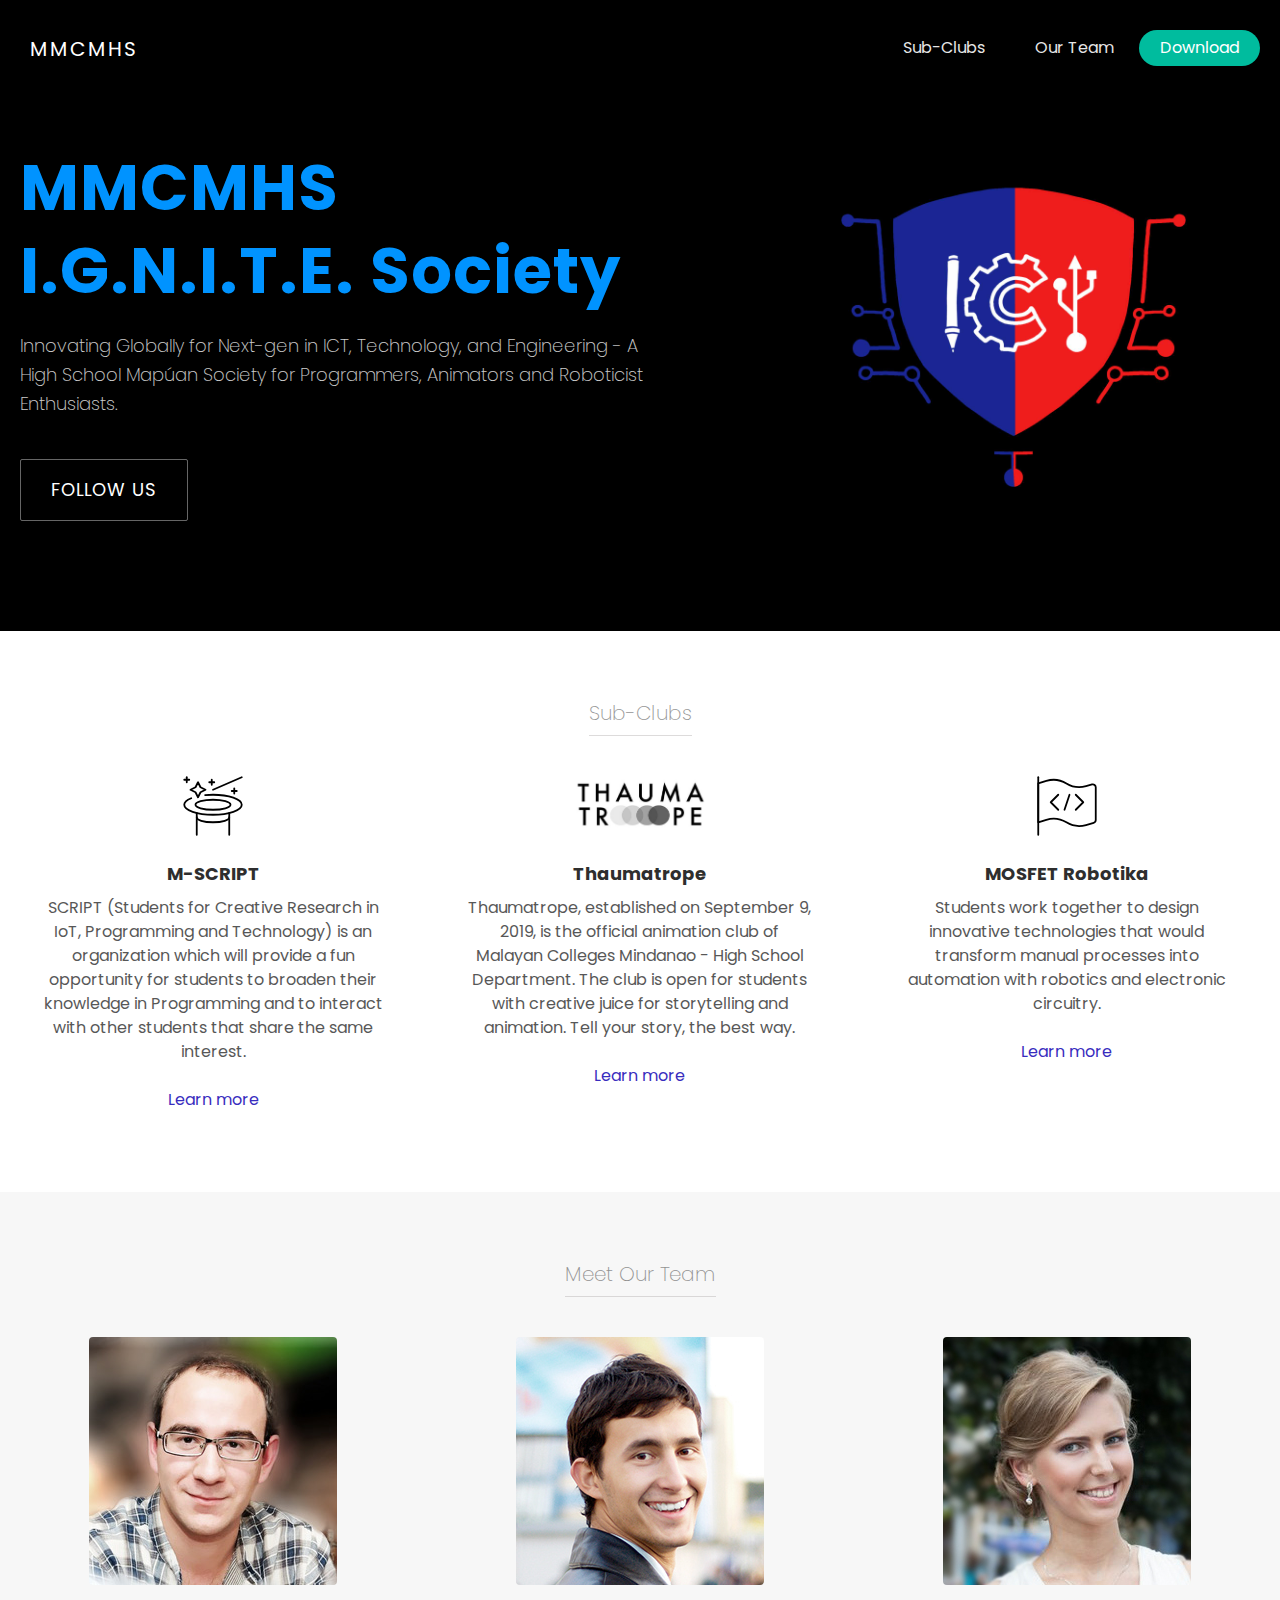
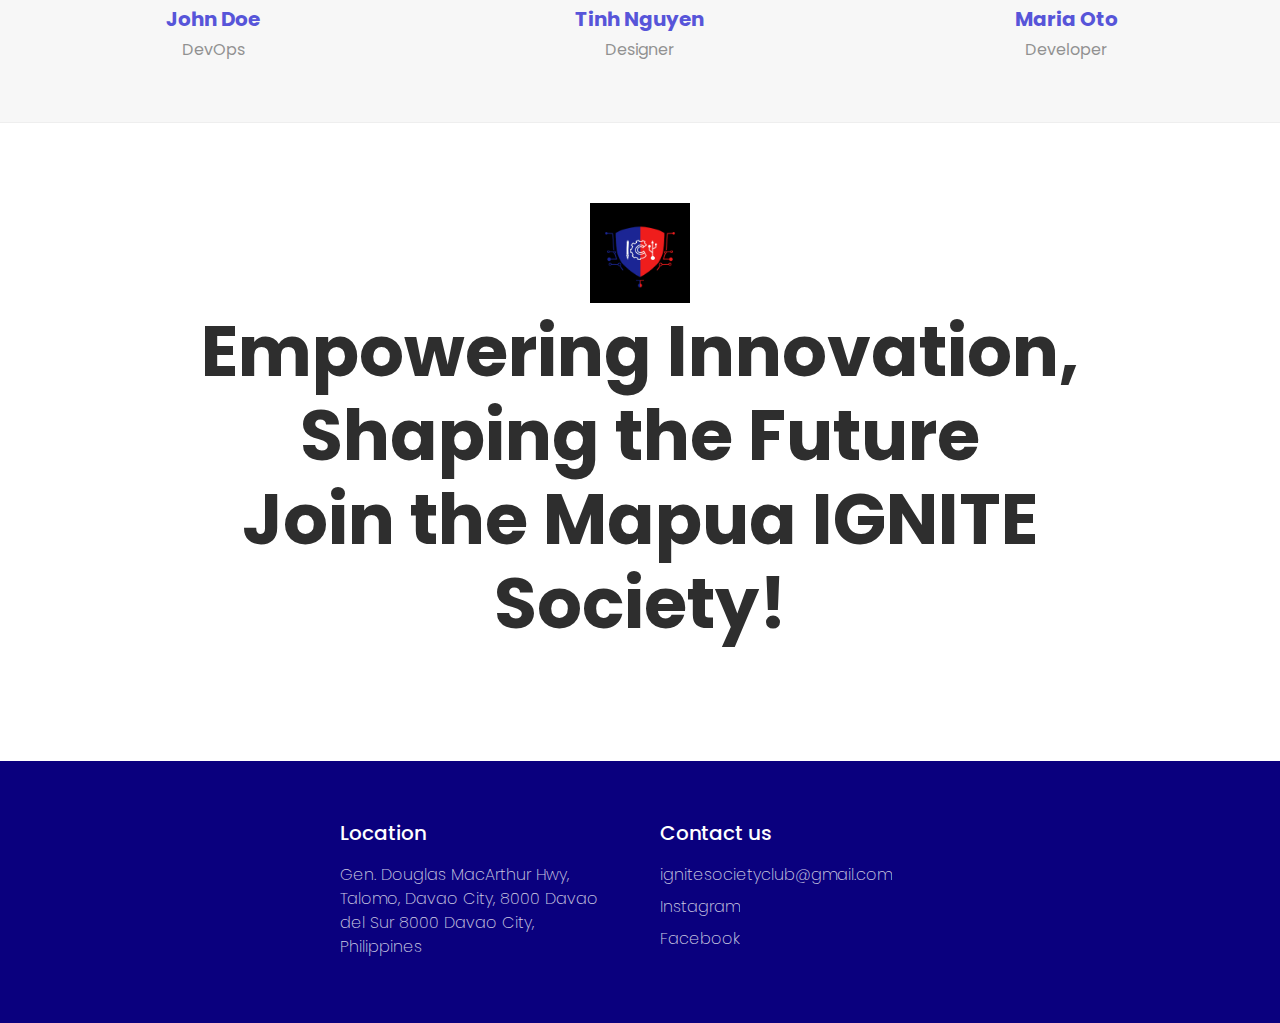
==== commit f9274814: "change colors, added photos, added links" ====
--- a/dev-space/index.html
+++ b/dev-space/index.html
@@ -30,7 +30,7 @@
                     <header class="navbar">
                         <section class="navbar-section">
                             <a class="navbar-brand logo" href="./">
-                                <!-- <img class="logo-img" src="./images/logo.svg" alt=""><span>Dev Space</span> -->
+                                <img class="logo-img" src="" alt=""><span>MMCMHS</span>
                             </a>
                         </section>
                         <section class="navbar-section hide-sm">
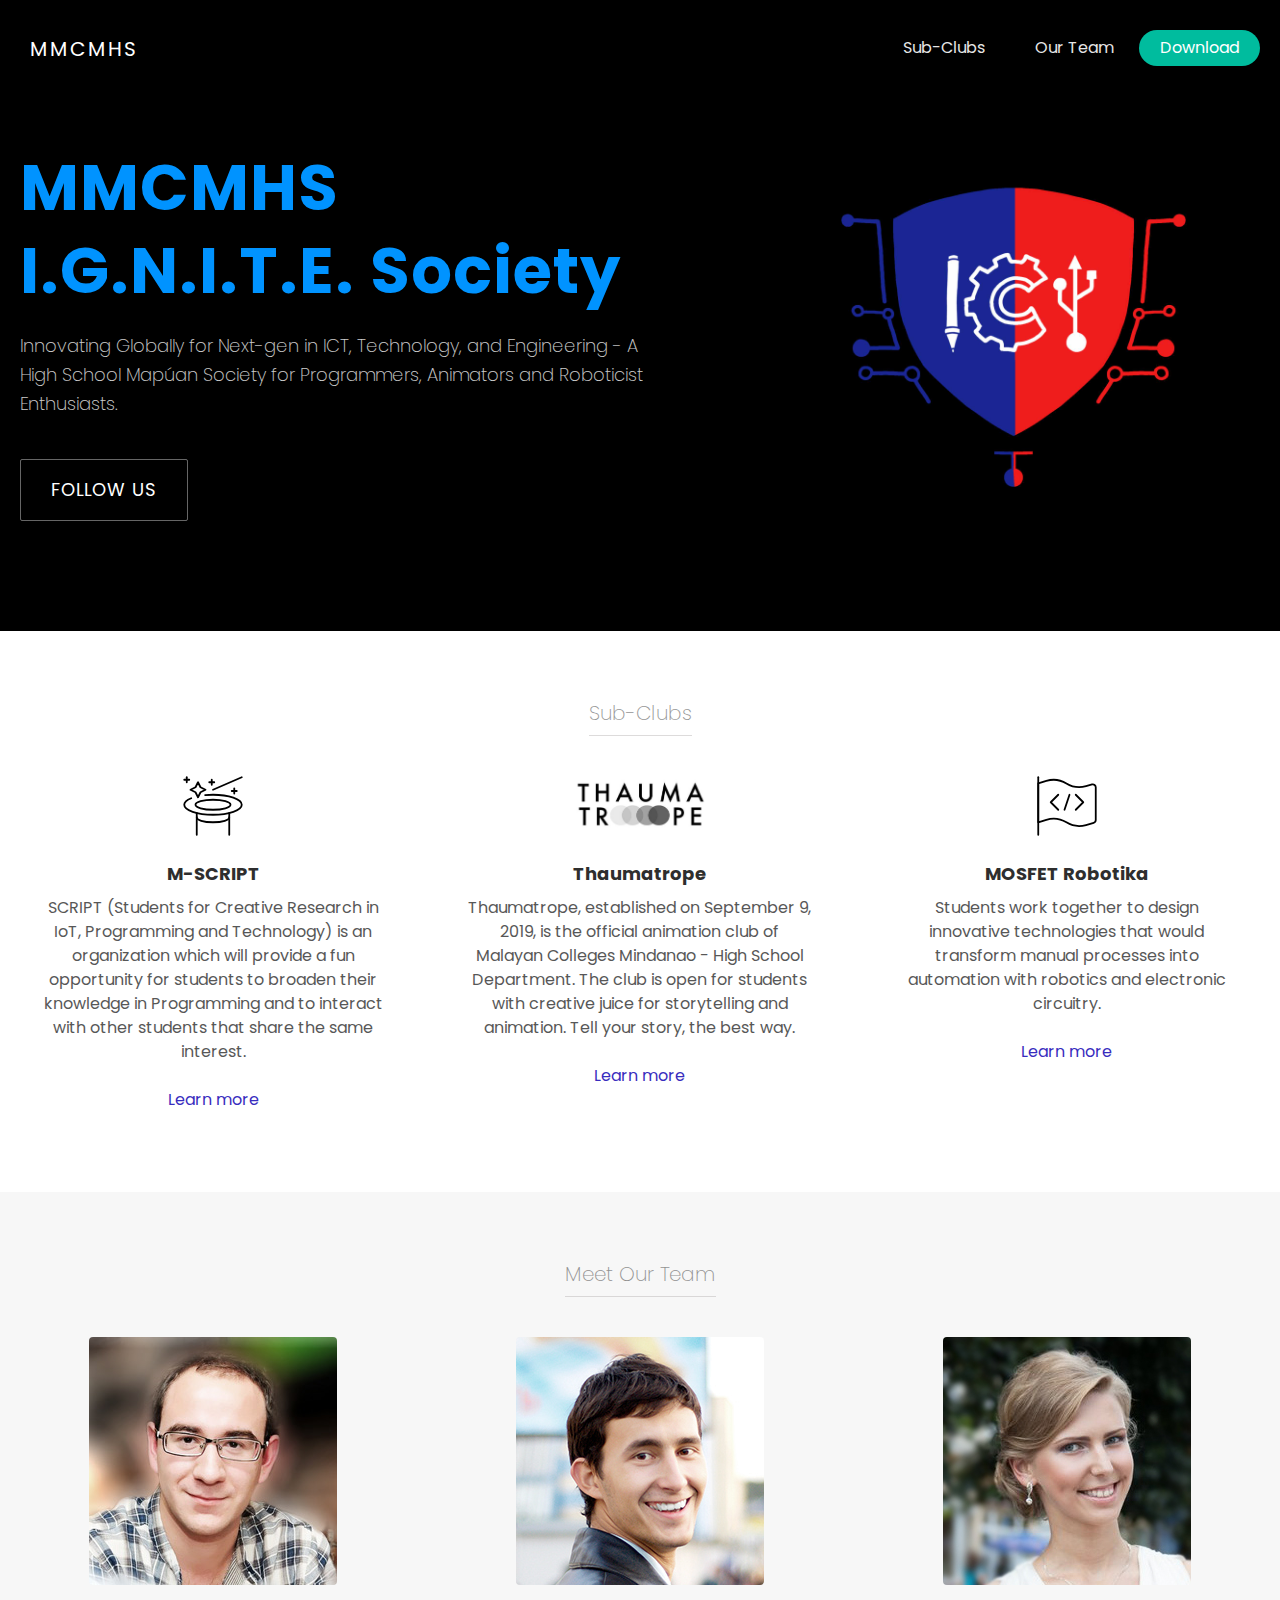
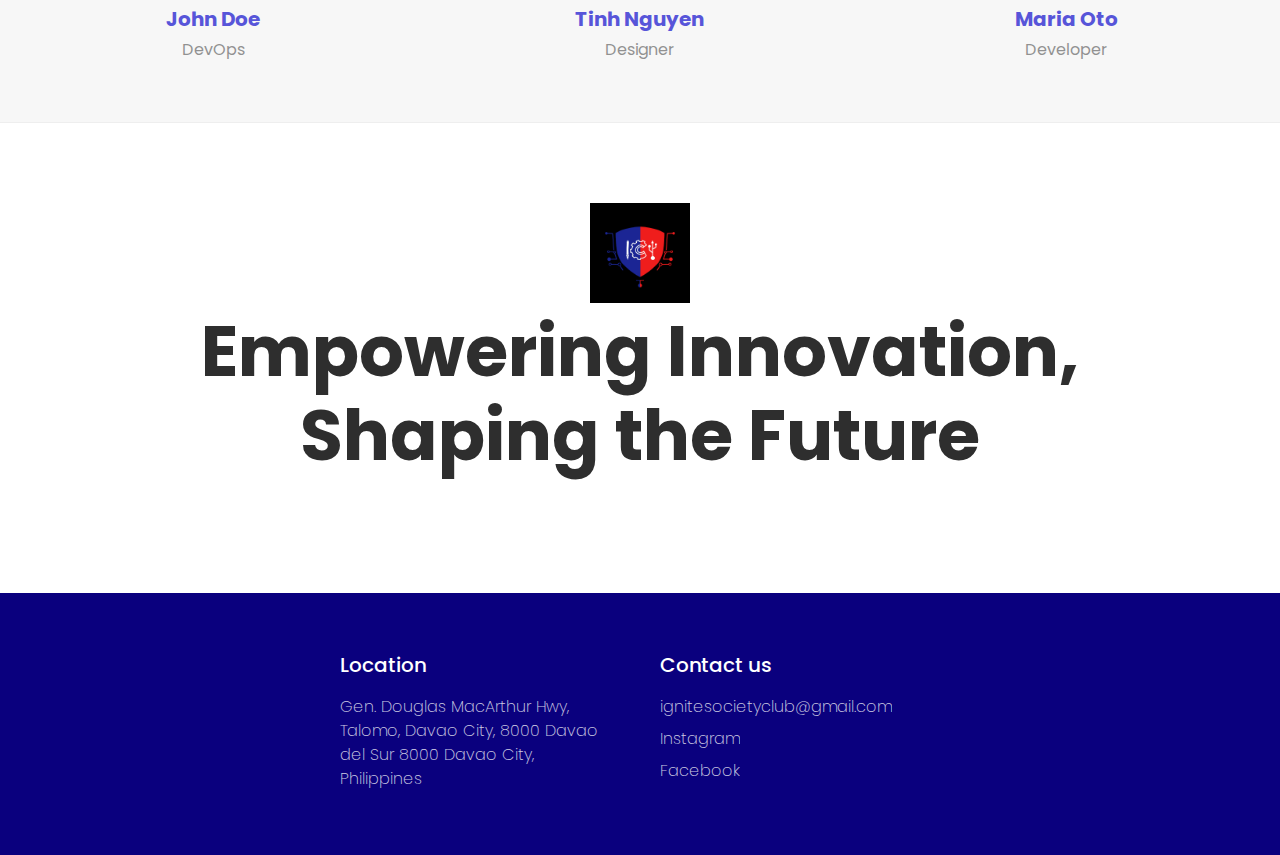
==== commit f9eaf527: "added new links, added images, replaced logo" ====
--- a/dev-space/index.html
+++ b/dev-space/index.html
@@ -217,7 +217,7 @@
                         <h2 class="open-source-feature">
                             Empowering Innovation, Shaping the Future 
                         <br />
-                        Join the Mapua IGNITE Society!
+                            <!-- Join the MMCMHS IGNITE Society! -->
                     </h2>
                         <!-- <a href="#" class="btn btn-lg btn-open-source">Follow us on Github</a> -->
                     </div>
